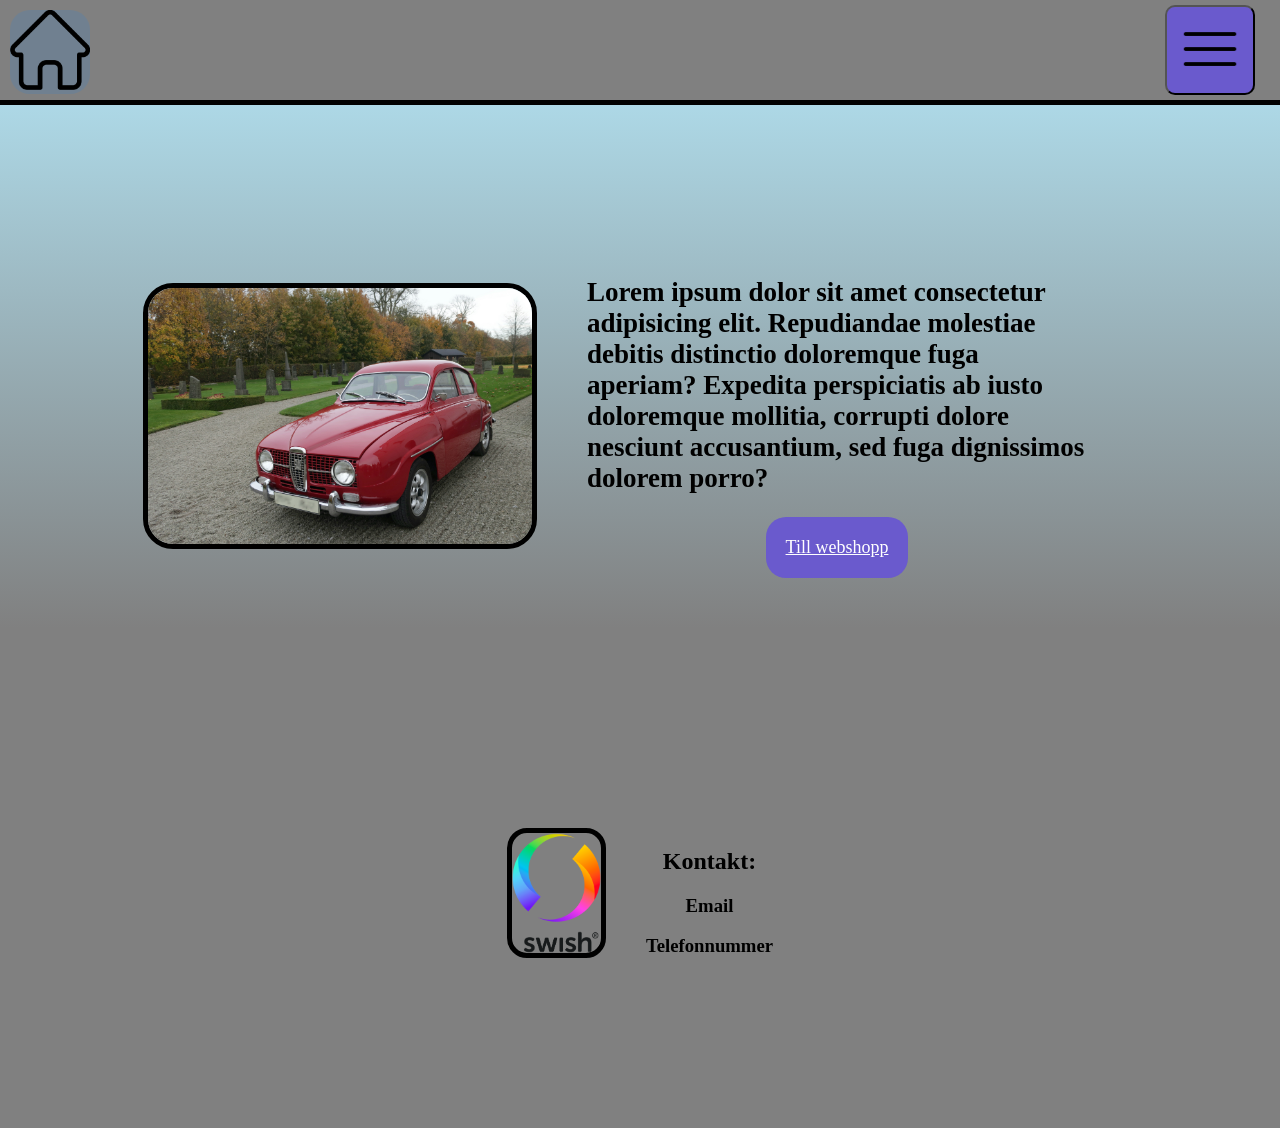
==== index.html @ c4dc6012 "Initial commit" ====
<!DOCTYPE html>
<html lang="en">
<head>
    <meta charset="UTF-8">
    <meta name="viewport" content="width=device-width, initial-scale=1.0">
    <title>Document</title>
    <link rel="stylesheet" href="style.css">
</head>
<body>
    <a href="index.html"><div class="logga"><img src="bilder/home.png" height="80px"></div></a>

    <div class="navigation">
        <nav>
            <button class="dropdownbutton" id="dropdownbutton"><img src="bilder/menu.png" height="60px"></button>
            <div class="dropdown" id="dropdown">
                <div class="links">
                    <a href="omsidan.html">Om sidan</a>
                    <a href="">Länk 2</a>
                    <a href="">Länk 3</a>
                </div>
            </div>
        </nav>
    </div>
    <div class="main">
        <img src="bilder/saabmain.jpg" alt="">
        <div class="text">
            <h2> Lorem ipsum dolor sit amet consectetur adipisicing elit. Repudiandae molestiae debitis distinctio doloremque fuga aperiam? Expedita perspiciatis ab iusto doloremque mollitia, corrupti dolore nesciunt accusantium, sed fuga dignissimos dolorem porro?</h2>
            <a href="shop.html">Till webshopp</a>
        </div>
    </div>
    <div class="second">
    <img src="bilder/Swish Logo Primary PNG.png" height="120px">
    <div class="kontakt">
            <h2>Kontakt:</h2>
            <div class="kontaktsub">
                <h3>Email</h3>
                <h3>Telefonnummer</h3>
            </div>
        </div>
    </div>
    <script src="java.js"></script>
</body>
</html>
---- style.css ----
html, body{
    margin: 0;
    padding: 0;
}
.dropdownbutton{
    height: 90px;
    width: 90px;
    background-color: slateblue;
    border-radius: 10px;
    margin-top: 5px;
}
.dropdown{
    position: relative;
    display: none;
    height: auto;
    width: 150px;
    background-color: darkgray;
    border-top-left-radius: 40px;
    border: 2px solid black;
    overflow: hidden;
}
.dropdown a{
    width: 150px;
    text-align: center;
    height: 40px;
}

.navigation{
    height: 100px;
    width: 100vw;
    background-color: gray;
    border-bottom: 5px solid black;
}
.navigation nav{
    display: flex;
    padding-right: 25px;
    align-items: flex-end;
    flex-direction: column;
}
.logga{
    position: fixed;
    margin: 10px;
    background-color: slategray;
    border-radius: 20px;
}
.links{
    display: flex;
    justify-content: center;
    align-items: center;
    flex-direction: column;
}
.links a{
    color: blue;
    margin-top: 15px;
    margin-bottom: 15px;
    transition: 0.3s;
}
.links a:hover{
    color: white;
    font-size: large;
    transition: 0.3s;
    background-color: slateblue;
}
.main{
    height: auto;
    width: 100vw;
    background: linear-gradient(to bottom, lightblue, gray);
    display: flex;
    align-items: center;
    justify-content: center;
    flex-wrap: wrap;
    padding-top: 100px;
}
.main img{
    min-width: 300px;
    animation: popup 1.5s;
}
.maindesc{
    height: 80vh;
    width: 100vw;
    background: linear-gradient(to bottom, lightblue, gray);
    display: flex;
    align-items: center;
    justify-content: center;
    flex-wrap: wrap;
    padding-top: 100px;
}
.desctext{
    width: 800px;
}
.text{
    display: flex;
    justify-content: center;
    align-items: center;
    flex-direction: column;
    width: 500px;
    margin: 50px;
    font-size: large;
    animation: popup 1.5s;
}
@keyframes popup {
    0%{
        opacity: 0;
        transform: translateY(50px);
    }
    50%{
        opacity: 20;
    }
    100%{
        opacity: 100;
        transform: translateY(0px);
    }
}
.text a{
    transition: 0.2s;
    color: white;
    display: flex;
    height: auto;
    width: auto;
    padding: 20px;
    align-items: center;
    justify-content: center;
    background-color: slateblue;
    border-radius: 20px;
    
}
.text a:hover{
    display: inline-block;
    transition: 0.2s;
    color: white;
    background-color: slategray;
    transform: scale(1.12);
}
.main img{
    border: 5px solid black;
    width: 30vw;
    border-radius: 30px;
}
.second{
    padding-top: 200px;
    height: 300px;
    width: 100vw;
    background-color: gray;
    display: flex;
    justify-content: center;
}
.second img{
    border: 5px solid black;
    border-radius: 20px;
}
.previews{
    display: flex;
    align-items: center;
    gap: 10vw;
    justify-content: center;
    flex-wrap: wrap;
    font-size: small;
    margin: 6vw;
}
.previews a{
    transition: 0.2s;
    display: block;
    margin-bottom: 80px;
    height: 25vw;
    max-height: 200px;
    width: 25vw;
    max-width: 200px;
    border: 5px solid black;
    border-radius: 20px;
    text-align: center;
    text-decoration: none;
}

.previews h2{
    background-color: green;
    border-radius: 10px;
    color: white;
    text-decoration: none;
}

.previews img:hover{
    transition: 0.4s;
    transform: scale(1.05);
}

.previews img{
    width: 25vw;
    max-width: 200px;
    border-radius: 20px;
}
.vara{
    margin: 20px;
    display: flex;
    justify-content: center;
    flex-direction: column;
    align-items: center;
}
.buttons{
    display: flex;
    flex-direction: row;
    width: 8vw;
}
.mainshop{
    padding-top: 100px;
    height: auto;
    width: 40vw;
    display: flex;
    align-items: center;
    justify-content: center;
    flex-direction: column;
    width: 100vw;
    background: linear-gradient(to bottom, lightblue, gray);
}
.beskrivande{
    margin: 100px;
    width: 80vw;
    text-align: center;
}
.kontakt{
    margin-left: 40px;
    text-align: center;
}
.totjava{
    margin-bottom: 160px;
    font-size: x-large;
}
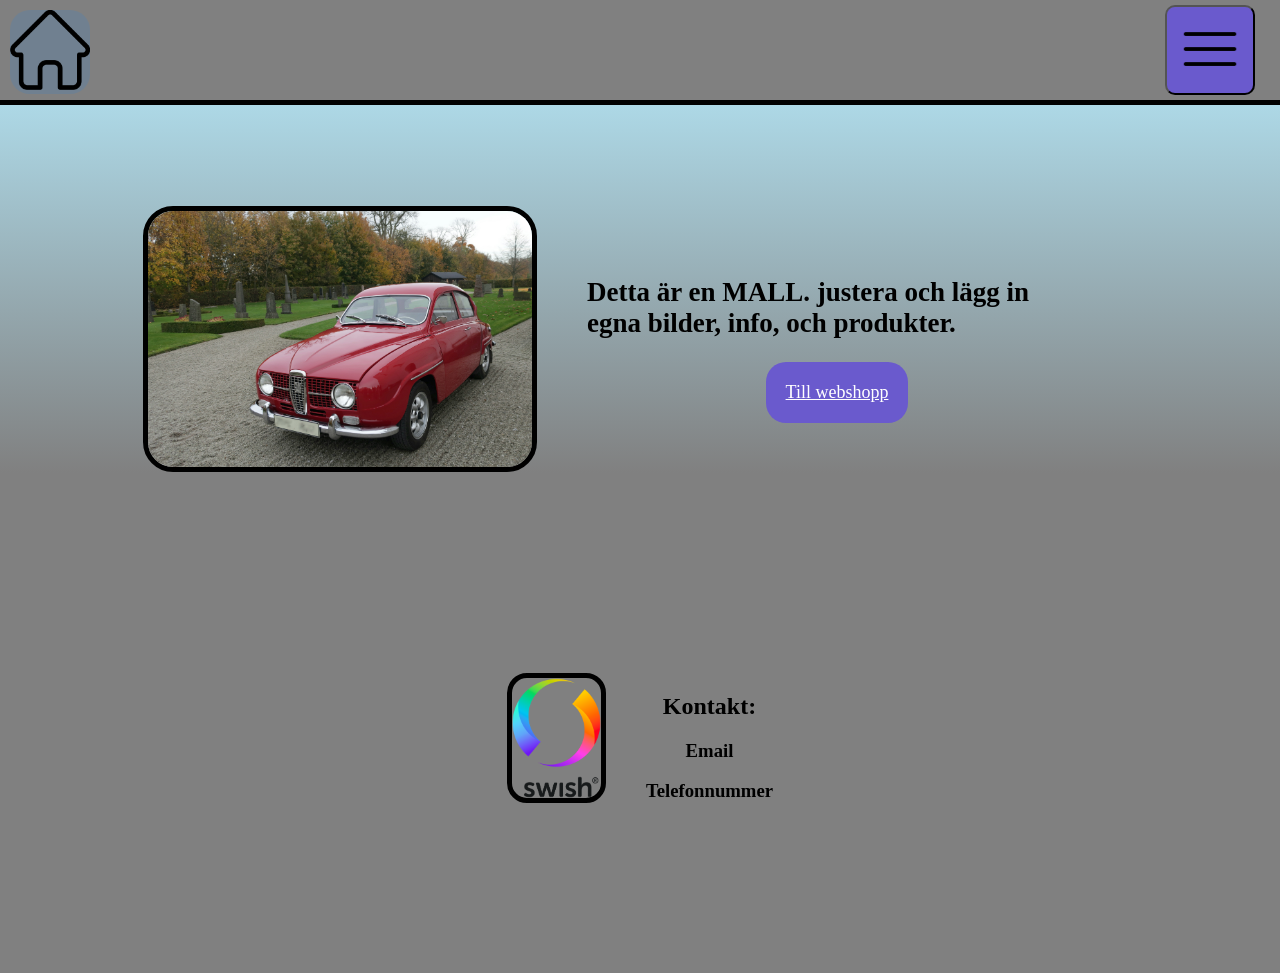
==== commit 443d5f54: "Daniils lilla uppdatering" ====
--- a/index.html
+++ b/index.html
@@ -3,7 +3,7 @@
 <head>
     <meta charset="UTF-8">
     <meta name="viewport" content="width=device-width, initial-scale=1.0">
-    <title>Document</title>
+    <title>Webbshopp</title>
     <link rel="stylesheet" href="style.css">
 </head>
 <body>
@@ -24,7 +24,7 @@
     <div class="main">
         <img src="bilder/saabmain.jpg" alt="">
         <div class="text">
-            <h2> Lorem ipsum dolor sit amet consectetur adipisicing elit. Repudiandae molestiae debitis distinctio doloremque fuga aperiam? Expedita perspiciatis ab iusto doloremque mollitia, corrupti dolore nesciunt accusantium, sed fuga dignissimos dolorem porro?</h2>
+            <h2>Detta är en MALL. justera och lägg in egna bilder, info, och produkter.</h2>
             <a href="shop.html">Till webshopp</a>
         </div>
     </div>
@@ -38,6 +38,7 @@
             </div>
         </div>
     </div>
-    <script src="java.js"></script>
+    <script src="java.js"></script> <!-- länka till javascripten -->
+
 </body>
 </html>
--- a/style.css
+++ b/style.css
@@ -212,9 +212,17 @@
     background: linear-gradient(to bottom, lightblue, gray);
 }
 .beskrivande{
+    background-color: gray;
+    border-radius: 20px;
+    border: 5px solid black;
     margin: 100px;
     width: 80vw;
     text-align: center;
+}
+.beskrivande button{
+    height: 50px;
+    width: 70px;
+    font-size: large;
 }
 .kontakt{
     margin-left: 40px;
@@ -223,4 +231,7 @@
 .totjava{
     margin-bottom: 160px;
     font-size: x-large;
+}
+.desctext a{
+    font-size: large;
 }
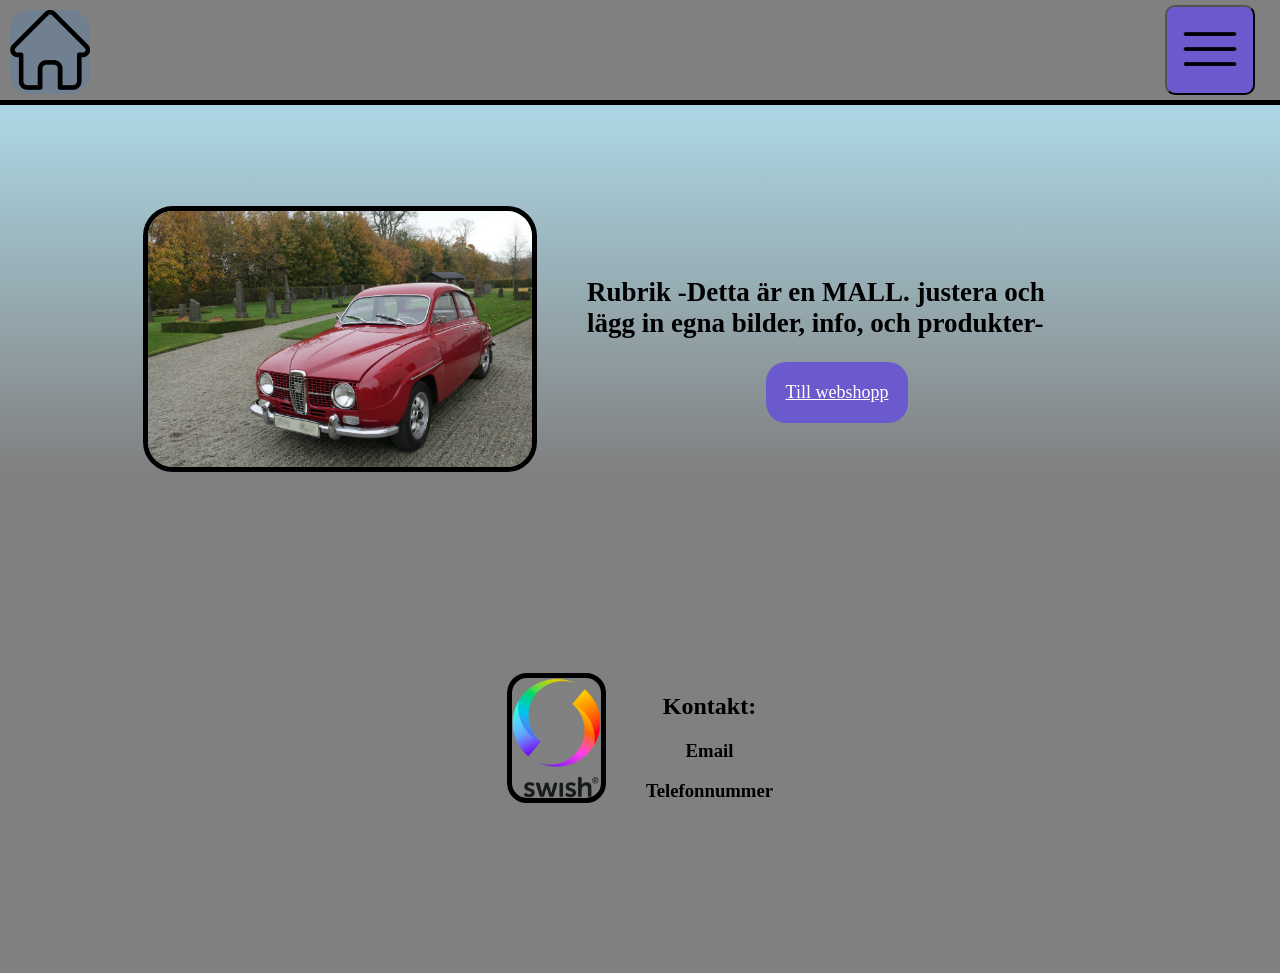
==== commit 147a65e0: "Update index.html" ====
--- a/index.html
+++ b/index.html
@@ -24,7 +24,7 @@
     <div class="main">
         <img src="bilder/saabmain.jpg" alt="">
         <div class="text">
-            <h2>Detta är en MALL. justera och lägg in egna bilder, info, och produkter.</h2>
+            <h2>Rubrik -Detta är en MALL. justera och lägg in egna bilder, info, och produkter-</h2>
             <a href="shop.html">Till webshopp</a>
         </div>
     </div>
